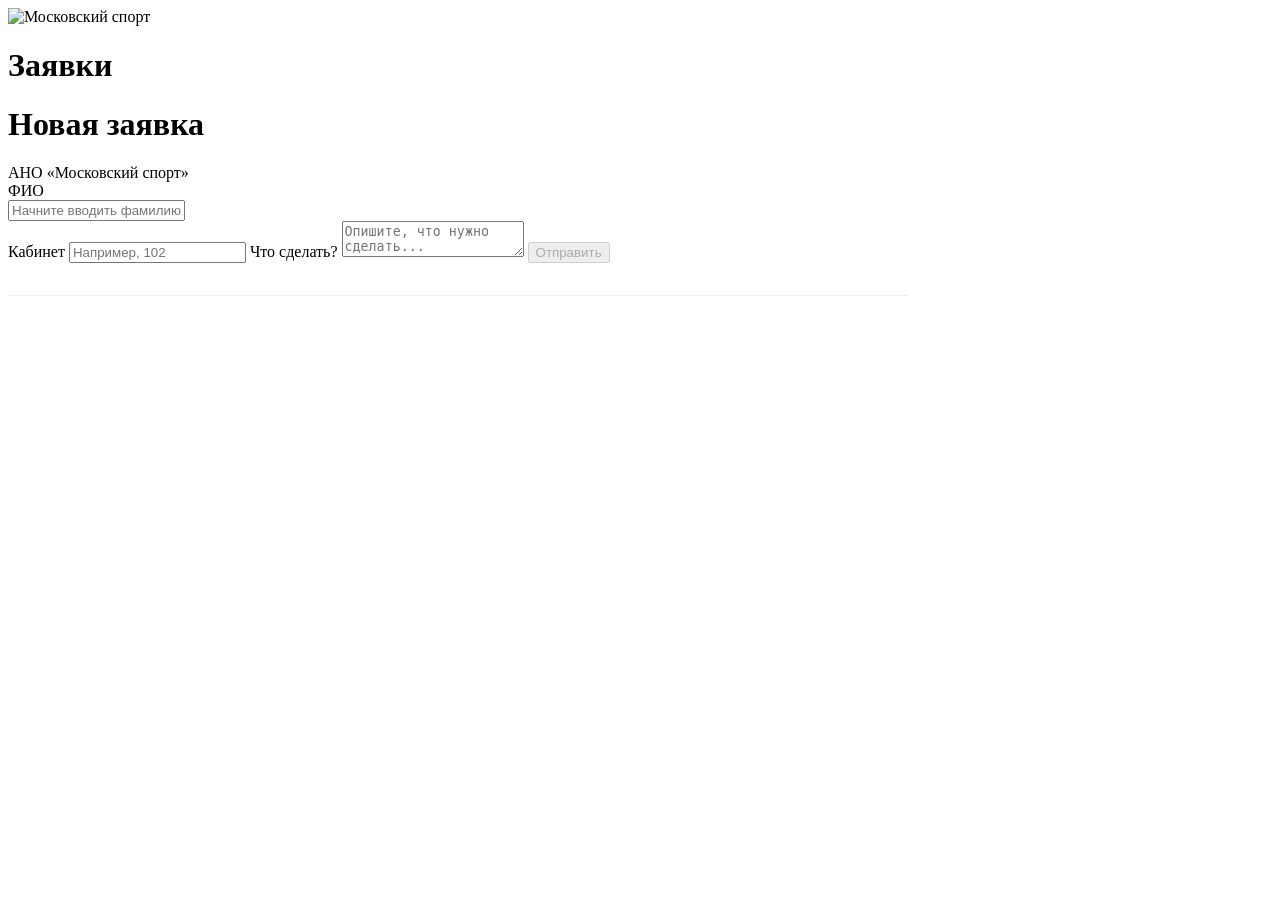
==== index.html @ 4d7eb7aa "Create index.html" ====
<!DOCTYPE html>
<html lang="ru">
<head>
<meta charset="UTF-8">
<meta name="viewport" content="width=device-width, initial-scale=1.0">
<title>Заявки — Московский спорт</title>
<link rel="stylesheet" href="style.css">
<script src="https://accounts.google.com/gsi/client" async defer></script>
</head>
<body>

<header class="site-header">
  <div class="site-header__inner">
    <img src="logo.png" alt="Московский спорт" class="site-header__logo" id="siteLogo" style="cursor: pointer">
    <h1 class="site-header__title">Заявки</h1>
  </div>
</header>

<div class="card" style="max-width:900px">
  <h1>Новая заявка</h1>
  <div class="subtitle">АНО «Московский спорт»</div>

  <label for="fio">ФИО</label>
  <div class="autocomplete-wrap">
    <input id="fio" type="text" placeholder="Начните вводить фамилию..." autocomplete="off">
    <div class="suggestions" id="suggestions"></div>
  </div>

  <label for="cabinet">Кабинет</label>
  <input id="cabinet" type="text" placeholder="Например, 102" autocomplete="off">

  <label for="request">Что сделать?</label>
  <textarea id="request" placeholder="Опишите, что нужно сделать..."></textarea>

  <button id="submit" disabled>Отправить</button>

  <div id="adminGate" style="margin-top:32px;padding-top:24px;border-top:1px solid #eee;text-align:center">
  <div id="g_id_onload"
       data-client_id="194451671723-gs7fbfum4t0mdqlglvlbq6898jflva5h.apps.googleusercontent.com"
       data-callback="onSignIn"
       data-auto_prompt="true"
       data-cancel_on_tap_outside="false"></div>
  <div id="loginMsg" style="font-size:13px;color:#666"></div>
  </div>

  <div id="adminPanel" style="display:none;margin-top:24px;padding-top:24px;border-top:2px solid #6f0701">
    <div style="display:flex;justify-content:space-between;align-items:center">
      <h2 style="margin:0">Админ-панель</h2>
      <span id="adminEmail" style="color:#666;font-size:13px"></span>
    </div>

    <h3>Администраторы (редакторы таблицы)</h3>
    <p style="font-size:12px;color:#666">
      Кто редактор таблицы — тот админ. Добавляй/убирай прямо здесь.
    </p>
    <div style="display:flex;gap:8px;margin-bottom:12px">
      <input id="newAdminEmail" type="email" placeholder="new-admin@example.com"
             style="flex:1;padding:10px 12px;border:1px solid #ccc;border-radius:8px">
      <button id="addAdminBtn" style="width:auto;margin:0;padding:10px 18px">Добавить</button>
    </div>
    <ul id="adminsList" style="list-style:none;padding:0;margin:0;font-size:14px"></ul>
    <div id="adminMgmtMsg" style="margin-top:8px;font-size:13px;color:#444"></div>

    <h3>Справочник сотрудников</h3>
    <div style="display:flex;gap:8px;flex-wrap:wrap;margin-bottom:8px">
      <button id="loadCurrentBtn" style="flex:1;min-width:150px">Загрузить текущий</button>
      <button id="uploadPptxBtn" style="flex:1;min-width:150px">Загрузить PPTX</button>
      <button id="saveBtn" style="flex:1;min-width:150px;background:#2e7d32">Сохранить</button>
    </div>
    <input type="file" id="pptxFile" accept=".pptx" style="margin-bottom:8px">

    <div style="display:flex;gap:8px;margin-bottom:8px">
      <button id="addColBtn" style="flex:1;background:#555;margin-top:0">+ Столбец</button>
      <button id="addRowBtn" style="flex:1;background:#555;margin-top:0">+ Строка</button>
    </div>

    <div class="emp-table-wrap">
      <table id="employeesTable" class="emp-table">
        <thead></thead>
        <tbody></tbody>
      </table>
    </div>

    <div id="statusMsg" style="margin-top:8px;font-size:13px;color:#444"></div>

    <h3>Отчёт по заявкам</h3>
    <p style="font-size:12px;color:#666">Выбери месяц — скачай файл или отправь в Telegram-беседу</p>
    <div style="display:flex;gap:8px;margin-bottom:8px;flex-wrap:wrap">
      <input type="month" id="reportMonth" style="flex:1;min-width:160px;padding:10px 12px;border:1px solid #ccc;border-radius:8px">
      <button id="reportDownloadBtn" style="width:auto;margin:0;padding:10px 18px">Скачать Excel</button>
      <button id="reportTelegramBtn" style="width:auto;margin:0;padding:10px 18px;background:#229ED9">В Telegram</button>
    </div>
    <div id="reportArea" class="summary"></div>
  </div>
</div>

<div class="toast" id="toast"></div>
<script src="config.js"></script>
<script src="app.js"></script>
</body>
</html>
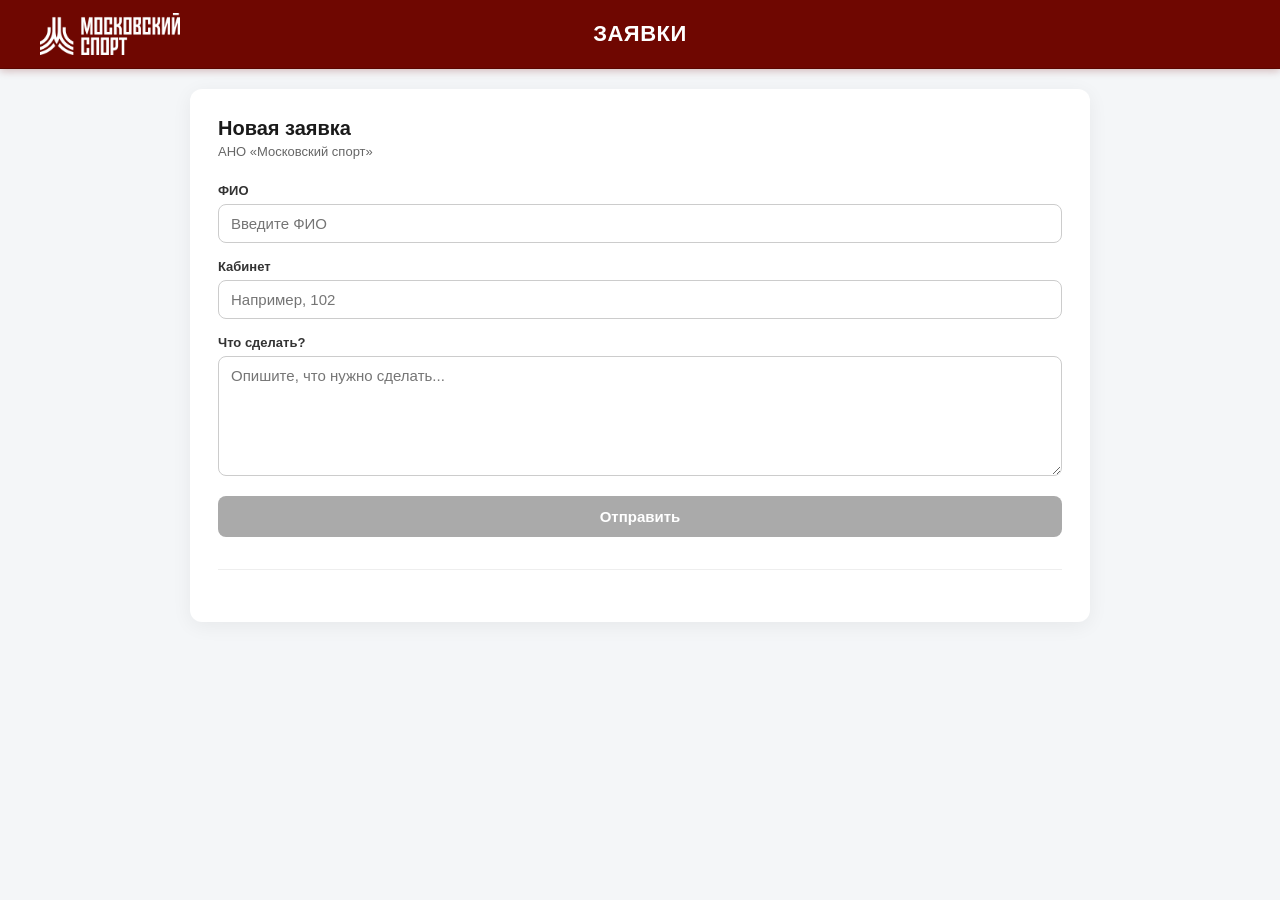
==== commit c50de0bf: "Update index.html" ====
--- a/index.html
+++ b/index.html
@@ -3,6 +3,8 @@
 <head>
 <meta charset="UTF-8">
 <meta name="viewport" content="width=device-width, initial-scale=1.0">
+<meta name="robots" content="noindex, nofollow, noarchive, nosnippet">
+<meta name="googlebot" content="noindex, nofollow">
 <title>Заявки — Московский спорт</title>
 <link rel="stylesheet" href="style.css">
 <script src="https://accounts.google.com/gsi/client" async defer></script>
@@ -21,10 +23,7 @@
   <div class="subtitle">АНО «Московский спорт»</div>
 
   <label for="fio">ФИО</label>
-  <div class="autocomplete-wrap">
-    <input id="fio" type="text" placeholder="Начните вводить фамилию..." autocomplete="off">
-    <div class="suggestions" id="suggestions"></div>
-  </div>
+  <input id="fio" type="text" placeholder="Введите ФИО" autocomplete="off">
 
   <label for="cabinet">Кабинет</label>
   <input id="cabinet" type="text" placeholder="Например, 102" autocomplete="off">
@@ -35,12 +34,12 @@
   <button id="submit" disabled>Отправить</button>
 
   <div id="adminGate" style="margin-top:32px;padding-top:24px;border-top:1px solid #eee;text-align:center">
-  <div id="g_id_onload"
-       data-client_id="194451671723-gs7fbfum4t0mdqlglvlbq6898jflva5h.apps.googleusercontent.com"
-       data-callback="onSignIn"
-       data-auto_prompt="true"
-       data-cancel_on_tap_outside="false"></div>
-  <div id="loginMsg" style="font-size:13px;color:#666"></div>
+    <div id="g_id_onload"
+         data-client_id="194451671723-gs7fbfum4t0mdqlglvlbq6898jflva5h.apps.googleusercontent.com"
+         data-callback="onSignIn"
+         data-auto_prompt="true"
+         data-cancel_on_tap_outside="false"></div>
+    <div id="loginMsg" style="font-size:13px;color:#666"></div>
   </div>
 
   <div id="adminPanel" style="display:none;margin-top:24px;padding-top:24px;border-top:2px solid #6f0701">
@@ -50,9 +49,7 @@
     </div>
 
     <h3>Администраторы (редакторы таблицы)</h3>
-    <p style="font-size:12px;color:#666">
-      Кто редактор таблицы — тот админ. Добавляй/убирай прямо здесь.
-    </p>
+    <p style="font-size:12px;color:#666">Кто редактор таблицы — тот админ.</p>
     <div style="display:flex;gap:8px;margin-bottom:12px">
       <input id="newAdminEmail" type="email" placeholder="new-admin@example.com"
              style="flex:1;padding:10px 12px;border:1px solid #ccc;border-radius:8px">
@@ -84,7 +81,6 @@
     <div id="statusMsg" style="margin-top:8px;font-size:13px;color:#444"></div>
 
     <h3>Отчёт по заявкам</h3>
-    <p style="font-size:12px;color:#666">Выбери месяц — скачай файл или отправь в Telegram-беседу</p>
     <div style="display:flex;gap:8px;margin-bottom:8px;flex-wrap:wrap">
       <input type="month" id="reportMonth" style="flex:1;min-width:160px;padding:10px 12px;border:1px solid #ccc;border-radius:8px">
       <button id="reportDownloadBtn" style="width:auto;margin:0;padding:10px 18px">Скачать Excel</button>
--- a/style.css
+++ b/style.css
@@ -0,0 +1,174 @@
+* { box-sizing: border-box; }
+body {
+  font-family: -apple-system, "Segoe UI", Roboto, sans-serif;
+  background: #f4f6f8; margin: 0; padding: 20px; color: #1a1a1a;
+}
+
+/* ===== ШАПКА ===== */
+.site-header {
+  position: relative;
+  background: #6f0701;
+  border-bottom: 1px solid #5a0601;
+  margin: -20px -20px 20px -20px;
+  padding: 12px 16px;
+  box-shadow: 0 2px 8px rgba(111, 7, 1, .25);
+  min-height: 68px;
+  display: flex;
+  align-items: center;
+  justify-content: center;
+}
+.site-header__inner {
+  position: relative;
+  width: 100%;
+  max-width: 1200px;
+  display: flex;
+  align-items: center;
+  justify-content: center;
+  min-height: 44px;
+}
+.site-header__logo {
+  position: absolute;
+  left: 0;
+  top: 50%;
+  transform: translateY(-50%);
+  height: 56px;
+  max-width: 140px;
+  width: auto;
+  object-fit: contain;
+  display: block;
+}
+.site-header__title {
+  font-size: 22px;
+  font-weight: 700;
+  color: #ffffff;
+  margin: 0;
+  letter-spacing: .5px;
+  text-transform: uppercase;
+  text-align: center;
+  padding-left: 100px;
+  padding-right: 100px;
+  white-space: nowrap;
+}
+@media (max-width: 768px) {
+  .site-header { padding: 10px 14px; min-height: 76px; }
+  .site-header__logo { height: 46px; max-width: 110px; }
+  .site-header__title { font-size: 18px; padding-left: 120px; padding-right: 120px; }
+}
+@media (max-width: 480px) {
+  .site-header { padding: 10px 12px; min-height: 66px; }
+  .site-header__logo { height: 38px; max-width: 90px; }
+  .site-header__title { font-size: 15px; padding-left: 96px; padding-right: 96px; letter-spacing: .3px; }
+}
+@media (max-width: 360px) {
+  .site-header { padding: 8px 10px; min-height: 58px; }
+  .site-header__title { font-size: 14px; padding-left: 84px; padding-right: 84px; }
+  .site-header__logo { height: 32px; max-width: 78px; }
+}
+
+/* ===== КАРТОЧКА ===== */
+.card {
+  max-width: 520px; margin: 0 auto 40px; background: #fff;
+  border-radius: 12px; padding: 28px;
+  box-shadow: 0 4px 20px rgba(0,0,0,.06);
+}
+h1 { font-size: 20px; margin: 0 0 4px; }
+h2 { font-size: 18px; margin: 24px 0 10px; }
+h3 { font-size: 15px; margin: 20px 0 8px; }
+h4 { font-size: 14px; margin: 16px 0 8px; }
+.subtitle { color: #666; font-size: 13px; margin-bottom: 24px; }
+
+label { display: block; font-size: 13px; font-weight: 600; color: #333; margin-bottom: 6px; margin-top: 16px; }
+input, textarea {
+  width: 100%; padding: 10px 12px; font-size: 15px; font-family: inherit;
+  border: 1px solid #ccc; border-radius: 8px; outline: none; transition: border-color .15s;
+}
+input:focus, textarea:focus { border-color: #6f0701; }
+textarea { min-height: 120px; resize: vertical; }
+
+.autocomplete-wrap { position: relative; }
+.suggestions {
+  position: absolute; top: 100%; left: 0; right: 0; background: #fff;
+  border: 1px solid #ccc; border-top: none; border-radius: 0 0 8px 8px;
+  max-height: 200px; overflow-y: auto; z-index: 10; display: none;
+}
+.suggestions.visible { display: block; }
+.suggestion { padding: 8px 12px; font-size: 14px; cursor: pointer; }
+.suggestion:hover, .suggestion.active { background: #fdecea; }
+
+button {
+  width: 100%; margin-top: 16px; padding: 12px; font-size: 15px;
+  font-weight: 600; background: #6f0701; color: #fff; border: none;
+  border-radius: 8px; cursor: pointer; transition: background .15s;
+}
+button:hover { background: #5a0601; }
+button:disabled { background: #aaa; cursor: not-allowed; }
+
+.toast {
+  position: fixed; bottom: 20px; left: 50%; transform: translateX(-50%);
+  background: #1a1a1a; color: #fff; padding: 10px 18px; border-radius: 8px;
+  font-size: 14px; opacity: 0; transition: opacity .2s; pointer-events: none;
+}
+.toast.visible { opacity: .95; }
+
+.check {
+  width: 56px; height: 56px; border-radius: 50%; background: #e8f5e9;
+  color: #2e7d32; display: flex; align-items: center; justify-content: center;
+  font-size: 30px; margin-bottom: 16px;
+}
+.status { margin-top: 24px; padding: 16px; background: #f7f9fc; border-radius: 8px; font-size: 14px; color: #555; }
+.status b { color: #1a1a1a; }
+
+.feedback { display: none; margin-top: 24px; padding-top: 24px; border-top: 1px solid #eee; }
+.feedback.visible { display: block; }
+.done-msg { display: none; margin-top: 16px; padding: 12px; background: #e8f5e9; color: #2e7d32; border-radius: 8px; font-size: 14px; }
+.done-msg.visible { display: block; }
+
+.report-table { width: 100%; border-collapse: collapse; font-size: 12px; margin-top: 8px; }
+.report-table th, .report-table td { border: 1px solid #ddd; padding: 4px 6px; text-align: left; }
+.report-table th { background: #f0f4ff; }
+.summary ul { margin: 4px 0 12px; padding-left: 20px; font-size: 14px; }
+
+/* ===== ТАБЛИЦА СОТРУДНИКОВ ===== */
+.emp-table-wrap {
+  overflow: auto;
+  max-height: 420px;
+  border: 1px solid #ccc;
+  border-radius: 8px;
+  background: #fff;
+}
+.emp-table {
+  border-collapse: collapse;
+  font-size: 13px;
+  width: 100%;
+}
+.emp-table th,
+.emp-table td {
+  border: 1px solid #e3e6eb;
+  padding: 0;
+  min-width: 140px;
+}
+.emp-table thead th {
+  position: sticky;
+  top: 0;
+  background: #e8eefc;
+  font-weight: 700;
+  z-index: 2;
+  padding: 0;
+}
+.emp-table input {
+  width: 100%;
+  border: 0;
+  padding: 8px 10px;
+  font: inherit;
+  background: transparent;
+  outline: none;
+  border-radius: 0;
+}
+.emp-table input:focus { background: #fffbe6; }
+.emp-table thead input { font-weight: 700; background: #e8eefc; }
+.emp-table thead input:focus { background: #dbe6ff; }
+.emp-table .row-del {
+  width: 28px; min-width: 28px; border: 0; background: #fff;
+  color: #c62828; cursor: pointer; font-size: 14px; padding: 0;
+}
+.emp-table .row-del:hover { background: #fdecea; }
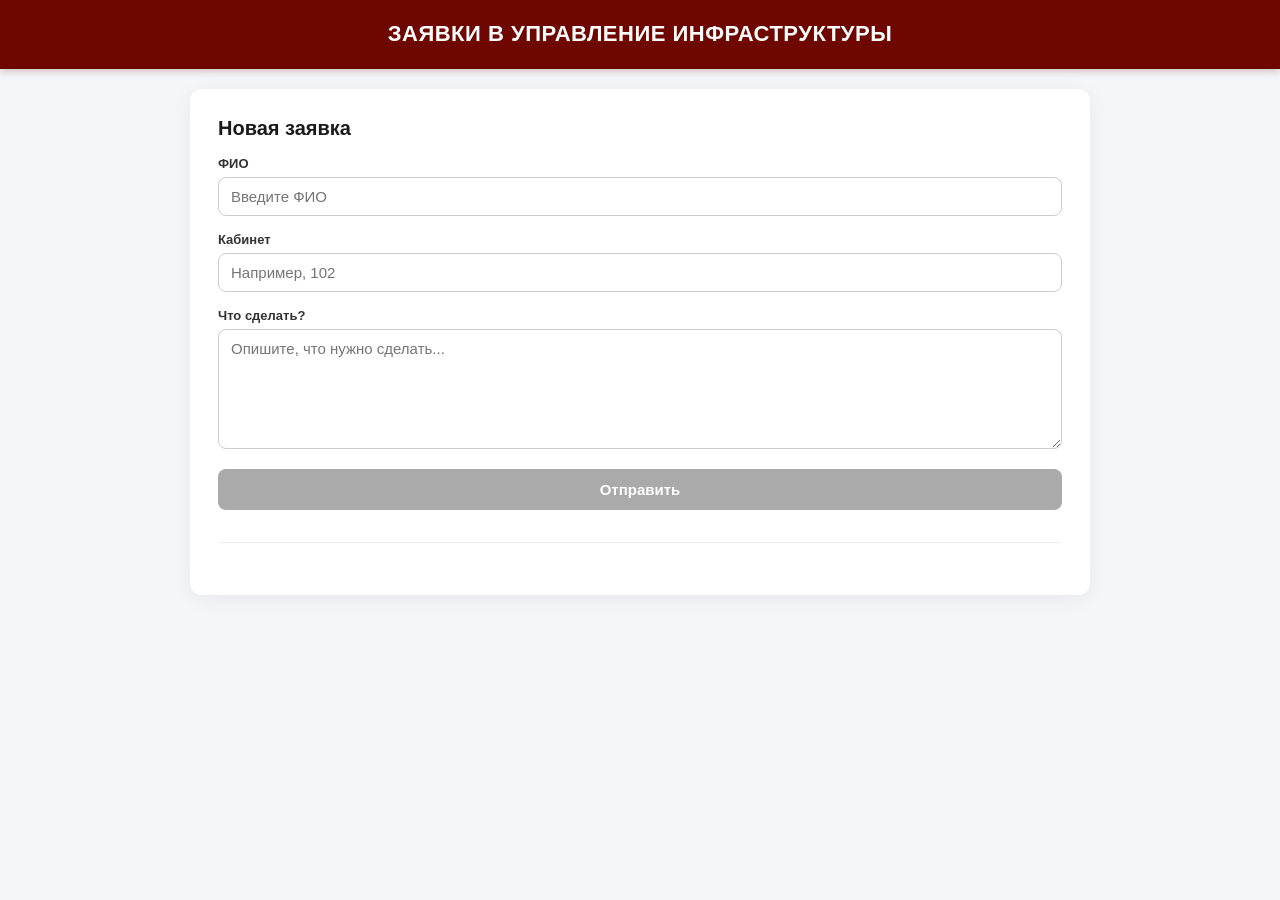
==== commit 6e66a1de: "Update index.html" ====
--- a/index.html
+++ b/index.html
@@ -5,7 +5,7 @@
 <meta name="viewport" content="width=device-width, initial-scale=1.0">
 <meta name="robots" content="noindex, nofollow, noarchive, nosnippet">
 <meta name="googlebot" content="noindex, nofollow">
-<title>Заявки — Московский спорт</title>
+<title>Заявки</title>
 <link rel="stylesheet" href="style.css">
 <script src="https://accounts.google.com/gsi/client" async defer></script>
 </head>
@@ -13,15 +13,12 @@
 
 <header class="site-header">
   <div class="site-header__inner">
-    <img src="logo.png" alt="Московский спорт" class="site-header__logo" id="siteLogo" style="cursor: pointer">
-    <h1 class="site-header__title">Заявки</h1>
+    <h1 class="site-header__title">Заявки в Управление Инфраструктуры</h1>
   </div>
 </header>
 
 <div class="card" style="max-width:900px">
   <h1>Новая заявка</h1>
-  <div class="subtitle">АНО «Московский спорт»</div>
-
   <label for="fio">ФИО</label>
   <input id="fio" type="text" placeholder="Введите ФИО" autocomplete="off">
 
@@ -49,7 +46,9 @@
     </div>
 
     <h3>Администраторы (редакторы таблицы)</h3>
-    <p style="font-size:12px;color:#666">Кто редактор таблицы — тот админ.</p>
+    <p style="font-size:12px;color:#666">
+      Кто редактор таблицы — тот админ. Добавляй/убирай прямо здесь.
+    </p>
     <div style="display:flex;gap:8px;margin-bottom:12px">
       <input id="newAdminEmail" type="email" placeholder="new-admin@example.com"
              style="flex:1;padding:10px 12px;border:1px solid #ccc;border-radius:8px">
@@ -81,6 +80,7 @@
     <div id="statusMsg" style="margin-top:8px;font-size:13px;color:#444"></div>
 
     <h3>Отчёт по заявкам</h3>
+    <p style="font-size:12px;color:#666">Выбери месяц — скачай файл или отправь в Telegram-беседу</p>
     <div style="display:flex;gap:8px;margin-bottom:8px;flex-wrap:wrap">
       <input type="month" id="reportMonth" style="flex:1;min-width:160px;padding:10px 12px;border:1px solid #ccc;border-radius:8px">
       <button id="reportDownloadBtn" style="width:auto;margin:0;padding:10px 18px">Скачать Excel</button>
